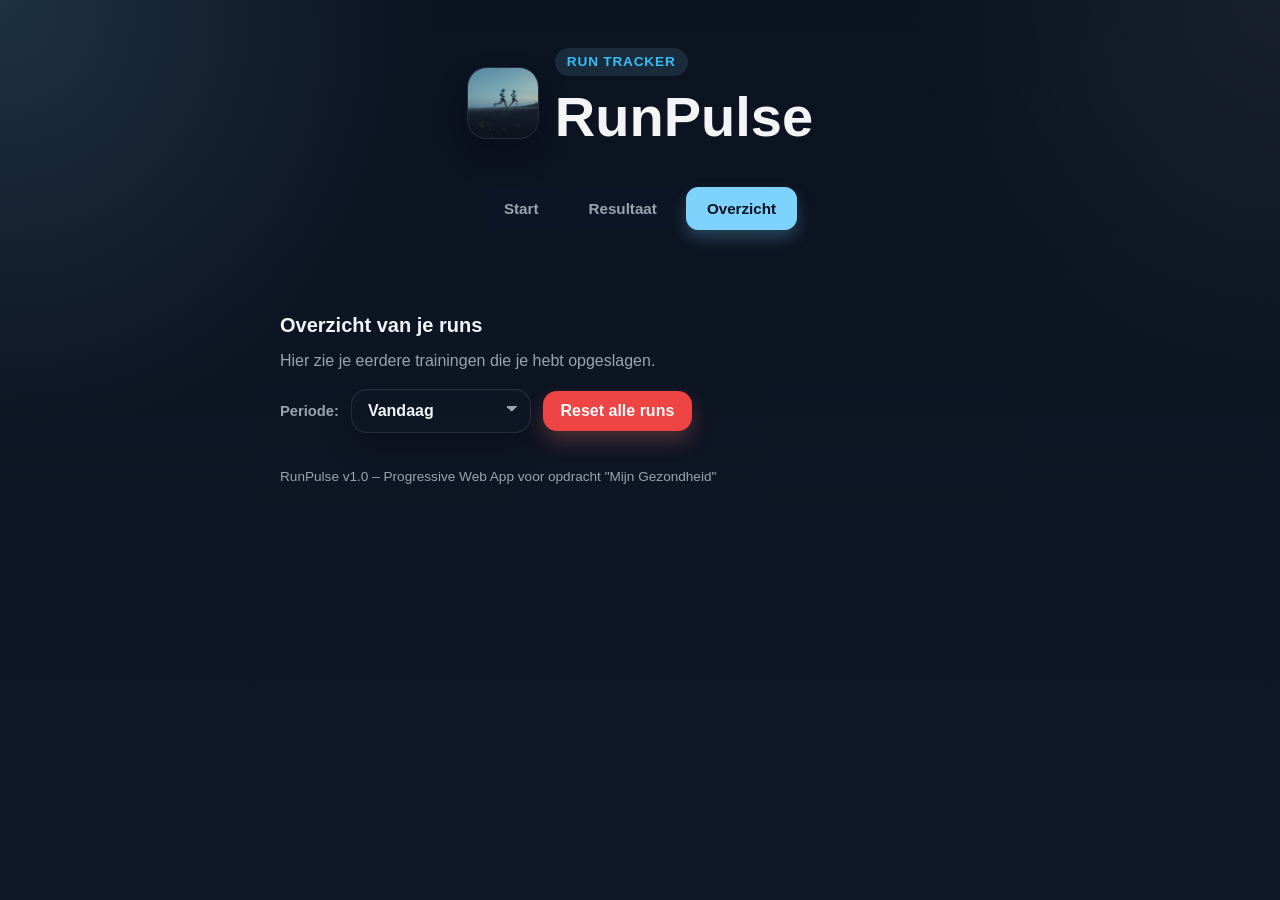
==== overzicht.html @ a912b18b "Improve navigation bar styling and accessibility - Enhanced navigation bar CSS with modern styling -" ====
<!DOCTYPE html>
<html lang="nl">
<head>
  <meta charset="UTF-8" />
  <meta name="viewport" content="width=device-width,initial-scale=1" />
  <title>RunPulse — Overzicht</title>
  <link rel="stylesheet" href="css/Style.css" />
  <link rel="manifest" href="manifest.json" />
  <meta name="theme-color" content="#111827" />
</head>
<body>
  <header class="hero">
    <div class="hero__content">
      <div class="hero-brand">
        <img class="hero-logo" src="icons/hardlopen.png" alt="RunPulse logo" />
        <div class="hero-brand__text">
          <p class="eyebrow">Run tracker</p>
          <h1>RunPulse</h1>
        </div>
      </div>

      <nav class="main-nav" role="navigation" aria-label="Navigatie">
        <a href="Index.html">Start</a>
        <a href="resultaat.html">Resultaat</a>
        <a href="overzicht.html" class="active" aria-current="page">Overzicht</a>
      </nav>
    </div>
  </header>

  <main class="app-shell">
    <section id="overview" class="run-overview">
      <h2>Overzicht van je runs</h2>
      <p class="section-help">Hier zie je eerdere trainingen die je hebt opgeslagen.</p>

      <div class="overview-controls">
        <label for="period-select">Periode:</label>
        <select id="period-select">
          <option value="day">Vandaag</option>
          <option value="week">Deze week</option>
          <option value="month">Deze maand</option>
        </select>

        <button id="reset-all-btn" type="button" class="reset-btn">Reset alle runs</button>
      </div>

      <div id="runs-list"></div>

      <p class="app-footer-note">RunPulse v1.0 – Progressive Web App voor opdracht "Mijn Gezondheid"</p>
    </section>
  </main>

  <script src="js/app.js" defer></script>
  <script>
    if ('serviceWorker' in navigator) {
      navigator.serviceWorker.register('./service-worker.js').catch(()=>{});
    }
  </script>
</body>
</html>
---- css/Style.css ----
* {
  margin: 0;
  padding: 0;
  box-sizing: border-box;
}

:root {
  --bg: #0b1220;
  --bg-accent: #111827;
  --surface: rgba(17, 24, 39, 0.82);
  --surface-strong: #0f172a;
  --text: #f3f4f6;
  --muted: #9ca3af;
  --primary: #7dd3fc;
  --primary-dark: #38bdf8;
  --primary-soft: rgba(125, 211, 252, 0.12);
  --shadow: 0 24px 60px rgba(0, 0, 0, 0.35);
  --border: rgba(255, 255, 255, 0.08);
}

body {
  font-family: "Segoe UI", Arial, sans-serif;
  color-scheme: dark;
  background:
    radial-gradient(circle at top left, rgba(125, 211, 252, 0.16), transparent 28%),
    radial-gradient(circle at right top, rgba(255, 255, 255, 0.06), transparent 24%),
    linear-gradient(180deg, var(--bg) 0%, var(--bg-accent) 100%);
  color: var(--text);
  min-height: 100vh;
}

header.hero {
  color: var(--text);
  padding: 3rem 1rem 1.5rem;
  text-align: center;
}

.hero__content {
  max-width: 720px;
  margin: 0 auto;
}

.hero-brand {
  display: flex;
  align-items: center;
  justify-content: center;
  gap: 1rem;
  margin-bottom: 0.75rem;
}

.hero-logo {
  width: 72px;
  height: 72px;
  flex: 0 0 auto;
  object-fit: cover;
  border-radius: 20px;
  border: 1px solid rgba(255, 255, 255, 0.1);
  background: rgba(15, 23, 42, 0.9);
  box-shadow: 0 16px 30px rgba(0, 0, 0, 0.28);
}

.hero-brand__text {
  text-align: left;
}

.eyebrow {
  display: inline-block;
  margin-bottom: 0.75rem;
  padding: 0.4rem 0.75rem;
  border-radius: 999px;
  background: var(--primary-soft);
  color: var(--primary-dark);
  font-size: 0.85rem;
  font-weight: 700;
  letter-spacing: 0.06em;
  text-transform: uppercase;
}

.hero h1 {
  font-size: clamp(2rem, 7vw, 3.5rem);
  line-height: 1.05;
  margin-bottom: 0.75rem;
}

.hero__text {
  max-width: 42rem;
  margin: 0 auto;
  color: var(--muted);
  font-size: 1.05rem;
}

.lang-switch,
.overview-controls {
  display: flex;
  align-items: stretch;
  justify-content: flex-start;
  gap: 0.75rem;
  flex-wrap: wrap;
}

.main-nav {
  display: flex;
  gap: 0.5rem;
  justify-content: center;
  align-items: center;
  margin: 1.75rem 0 1.25rem;
  flex-wrap: wrap;
}

.main-nav a {
  display: inline-flex;
  align-items: center;
  justify-content: center;
  padding: 0.75rem 1.25rem;
  border-radius: 12px;
  color: var(--muted);
  text-decoration: none;
  font-weight: 600;
  font-size: 0.95rem;
  transition: all 0.3s ease;
  border: 1.5px solid transparent;
  background: rgba(15, 23, 42, 0.5);
}

.main-nav a:hover {
  color: var(--primary);
  background: rgba(125, 211, 252, 0.1);
  border-color: rgba(125, 211, 252, 0.3);
  transform: translateY(-2px);
}

.main-nav a.active {
  color: #08111f;
  background: var(--primary);
  border-color: var(--primary);
  box-shadow: 0 8px 16px rgba(125, 211, 252, 0.25);
}

.main-nav a.active:hover {
  background: var(--primary-dark);
  border-color: var(--primary-dark);
  box-shadow: 0 10px 20px rgba(125, 211, 252, 0.35);
}

.lang-switch {
  margin-top: 1.25rem;
  justify-content: center;
}

.lang-switch label,
.overview-controls label {
  color: var(--muted);
  font-size: 0.92rem;
  font-weight: 700;
}

.lang-switch select,
.overview-controls select {
  width: 100%;
  min-width: 0;
  padding: 0.8rem 2.7rem 0.8rem 1rem;
  border: 1px solid rgba(148, 163, 184, 0.18);
  border-radius: 16px;
  background:
    linear-gradient(180deg, rgba(18, 26, 44, 0.98), rgba(12, 18, 32, 0.98));
  color: var(--text);
  font: inherit;
  font-weight: 700;
  box-shadow:
    0 14px 28px rgba(0, 0, 0, 0.22),
    inset 0 1px 0 rgba(255, 255, 255, 0.04);
  cursor: pointer;
  appearance: none;
  -webkit-appearance: none;
  -moz-appearance: none;
  background-image:
    linear-gradient(45deg, transparent 50%, var(--muted) 50%),
    linear-gradient(135deg, var(--muted) 50%, transparent 50%);
  background-position:
    calc(100% - 18px) calc(50% - 2px),
    calc(100% - 12px) calc(50% - 2px);
  background-size: 6px 6px, 6px 6px;
  background-repeat: no-repeat;
}

.lang-switch select:hover,
.overview-controls select:hover {
  border-color: rgba(125, 211, 252, 0.45);
  transform: translateY(-1px);
}

.lang-switch select:focus,
.overview-controls select:focus {
  outline: 3px solid rgba(125, 211, 252, 0.24);
  outline-offset: 3px;
  border-color: rgba(125, 211, 252, 0.45);
}

.lang-switch select option,
.overview-controls select option {
  background: #0f172a;
  color: #f3f4f6;
}

.app-shell {
  padding: 0.75rem 1rem 2rem;
}

#hardloop-data.stats-card {
  width: min(100%, 760px);
  margin: 0 auto;
  padding: 1rem;
  background: var(--surface);
  border: 1px solid var(--border);
  border-radius: 22px;
  box-shadow: var(--shadow);
  backdrop-filter: blur(12px);
}

.stats-card__header {
  display: flex;
  flex-direction: column;
  align-items: flex-start;
  gap: 0.75rem;
  margin-bottom: 1.25rem;
}

.stats-card__header h2 {
  font-size: 1.25rem;
}

.section-help {
  margin-bottom: 1rem;
  color: var(--muted);
  line-height: 1.5;
}

.section-help--small {
  margin-top: -0.25rem;
  margin-bottom: 0.85rem;
  font-size: 0.92rem;
}

.stat-explain,
.field-help,
.control-help {
  margin-top: 0.4rem;
  color: var(--muted);
  font-size: 0.9rem;
  line-height: 1.45;
}

.control-help {
  display: block;
  width: 100%;
  margin-top: -0.15rem;
}

.status-pill {
  padding: 0.55rem 0.85rem;
  border-radius: 999px;
  background: rgba(125, 211, 252, 0.12);
  color: #bae6fd;
  font-size: 0.9rem;
  font-weight: 700;
  white-space: nowrap;
}

.stats-grid {
  display: grid;
  grid-template-columns: 1fr;
  gap: 0.85rem;
}

.stats-grid--single {
  grid-template-columns: 1fr;
}

.stat-box {
  padding: 1rem;
  background: linear-gradient(180deg, rgba(15, 23, 42, 0.96), rgba(17, 24, 39, 0.92));
  border: 1px solid rgba(255, 255, 255, 0.08);
  border-radius: 18px;
}

.stat-box--timer {
  text-align: center;
  padding: 1.25rem 1rem;
}

.stat-label {
  display: block;
  margin-bottom: 0.5rem;
  color: var(--muted);
  font-size: 0.92rem;
}

.stat-box strong {
  font-size: clamp(1.8rem, 4vw, 2.6rem);
  line-height: 1;
}

.progress-wrap {
  margin: 1.25rem 0 0.75rem;
}

.progress-bar {
  height: 12px;
  overflow: hidden;
  border-radius: 999px;
  background: rgba(255, 255, 255, 0.08);
}

.progress-bar__fill {
  width: 32%;
  height: 100%;
  border-radius: inherit;
  background: linear-gradient(90deg, var(--primary-dark), var(--primary));
}

.helper-text {
  color: var(--muted);
  line-height: 1.6;
}

.run-summary {
  margin-top: 1rem;
  padding: 0.9rem;
  border-radius: 18px;
  background: rgba(15, 23, 42, 0.88);
  border: 1px solid rgba(255, 255, 255, 0.08);
}

.is-hidden {
  display: none;
}

.summary-label {
  display: block;
  margin-bottom: 0.65rem;
  font-weight: 700;
}

.summary-controls {
  display: flex;
  gap: 0.75rem;
  flex-wrap: wrap;
  flex-direction: column;
}

.distance-group {
  width: 100%;
}

.field-label {
  display: block;
  margin-bottom: 0.4rem;
  color: var(--muted);
  font-size: 0.92rem;
  font-weight: 700;
}

.summary-controls input {
  width: 100%;
  padding: 0.9rem 1rem;
  border: 1px solid rgba(255, 255, 255, 0.08);
  border-radius: 14px;
  font: inherit;
  color: var(--text);
  background: rgba(15, 23, 42, 0.98);
}

.summary-controls input:focus {
  outline: 3px solid rgba(125, 211, 252, 0.22);
  outline-offset: 2px;
}

.result-card {
  margin-top: 1rem;
  padding: 1rem;
  border-radius: 18px;
  background: rgba(17, 24, 39, 0.96);
  border: 1px solid rgba(255, 255, 255, 0.08);
}

.result-message {
  font-weight: 800;
  font-size: 1.05rem;
}

.result-details {
  margin-top: 0.35rem;
  color: var(--muted);
  line-height: 1.5;
}

.controls {
  display: flex;
  flex-direction: column;
  gap: 0.85rem;
  margin-top: 1.25rem;
}

button {
  width: 100%;
  appearance: none;
  background: var(--primary);
  color: #08111f;
  padding: 0.9rem 1.35rem;
  border: none;
  border-radius: 14px;
  font: inherit;
  font-weight: 700;
  cursor: pointer;
  transition: transform 0.2s ease, box-shadow 0.2s ease, background 0.2s ease, opacity 0.2s ease;
  box-shadow: 0 12px 24px rgba(47, 125, 74, 0.22);
}

button:hover {
  background: var(--primary-dark);
  transform: translateY(-1px);
}

button:active {
  transform: translateY(0);
}

button:disabled {
  opacity: 0.55;
  cursor: not-allowed;
  box-shadow: none;
}

#stop-btn {
  background: #334155;
  color: #f8fafc;
  box-shadow: 0 12px 24px rgba(15, 23, 42, 0.25);
}

#stop-btn:hover {
  background: #1f2937;
}

button:focus-visible {
  outline: 3px solid rgba(125, 211, 252, 0.35);
  outline-offset: 3px;
}

.run-overview {
  width: min(100%, 760px);
  margin: 1.5rem auto 0;
  padding: 0 1rem 2.5rem;
}

.run-overview h2 {
  margin-bottom: 0.75rem;
  font-size: 1.25rem;
}

.run-overview > .section-help {
  margin-bottom: 1rem;
}

#runs-list {
  display: grid;
  gap: 1rem;
  margin-top: 0.75rem;
}

.version-note {
  margin-top: 1.25rem;
  color: rgba(156, 163, 175, 0.9);
  font-size: 0.9rem;
  text-align: center;
}

.run-item {
  display: flex;
  flex-direction: column;
  align-items: stretch;
  justify-content: flex-start;
  gap: 1rem;
  padding: 1rem;
  border-radius: 18px;
  background: rgba(17, 24, 39, 0.9);
  border: 1px solid rgba(255, 255, 255, 0.08);
}

.run-item__main p {
  margin-bottom: 0.35rem;
}

.run-item__desc {
  color: var(--muted);
  font-size: 0.92rem;
}

.run-item__delete {
  align-self: flex-end;
  flex: 0 0 auto;
  width: 2.5rem;
  height: 2.5rem;
  padding: 0;
  border-radius: 999px;
  background: rgba(148, 163, 184, 0.16);
  color: var(--text);
  box-shadow: none;
}

.run-item__delete:hover {
  background: rgba(248, 113, 113, 0.22);
}

/* Reset-knop styling */
.reset-btn {
  width: auto;
  padding: 0.7rem 1.1rem;
  background: #ef4444;
  color: #f9fafb;
  box-shadow: 0 10px 20px rgba(248, 113, 113, 0.25);
}

.reset-btn:hover {
  background: #dc2626;
}

.reset-btn:disabled {
  opacity: 0.6;
  cursor: not-allowed;
  box-shadow: none;
}

@media (max-width: 640px) {
  header.hero {
    padding-top: 2rem;
  }

  .hero-brand {
    gap: 0.85rem;
  }

  .hero-logo {
    width: 60px;
    height: 60px;
    border-radius: 18px;
  }

  .hero-brand__text {
    text-align: left;
  }

  .status-pill {
    align-self: flex-start;
  }

  .reset-btn {
    padding: 0.55rem 0.95rem;
    font-size: 0.95rem;
  }
}

@media (min-width: 640px) {
  .app-shell {
    padding: 1rem 1.25rem 3rem;
  }

  #hardloop-data.stats-card {
    padding: clamp(1.25rem, 3vw, 2rem);
    border-radius: 28px;
  }

  .stats-card__header {
    flex-direction: row;
    justify-content: space-between;
    align-items: flex-start;
    margin-bottom: 1.5rem;
  }

  .stats-grid {
    grid-template-columns: repeat(2, minmax(0, 1fr));
    gap: 1rem;
  }

  .stat-box {
    padding: 1.25rem;
  }

  .stat-box--timer {
    padding: 1.6rem 1.25rem;
  }

  .run-summary {
    padding: 1rem;
    border-radius: 22px;
  }

  .summary-controls {
    flex-direction: row;
    align-items: flex-end;
  }

  .distance-group {
    flex: 1 1 160px;
    width: auto;
  }

  .summary-controls input {
    width: auto;
  }

  .controls {
    flex-direction: row;
    flex-wrap: wrap;
  }

  button {
    width: auto;
  }

  .lang-switch,
  .overview-controls {
    align-items: center;
  }

  .lang-switch select {
    width: auto;
    min-width: 100px;
  }

  .overview-controls select {
    width: auto;
    min-width: 180px;
  }

  .run-overview {
    padding: 0 1.25rem 3rem;
  }

  .run-item {
    flex-direction: row;
    align-items: flex-start;
    justify-content: space-between;
  }

  .run-item__delete {
    align-self: auto;
  }

.app-footer-note {
  margin-top: 1.5rem;
  color: var(--muted);
  font-size: 0.85rem;
}
}
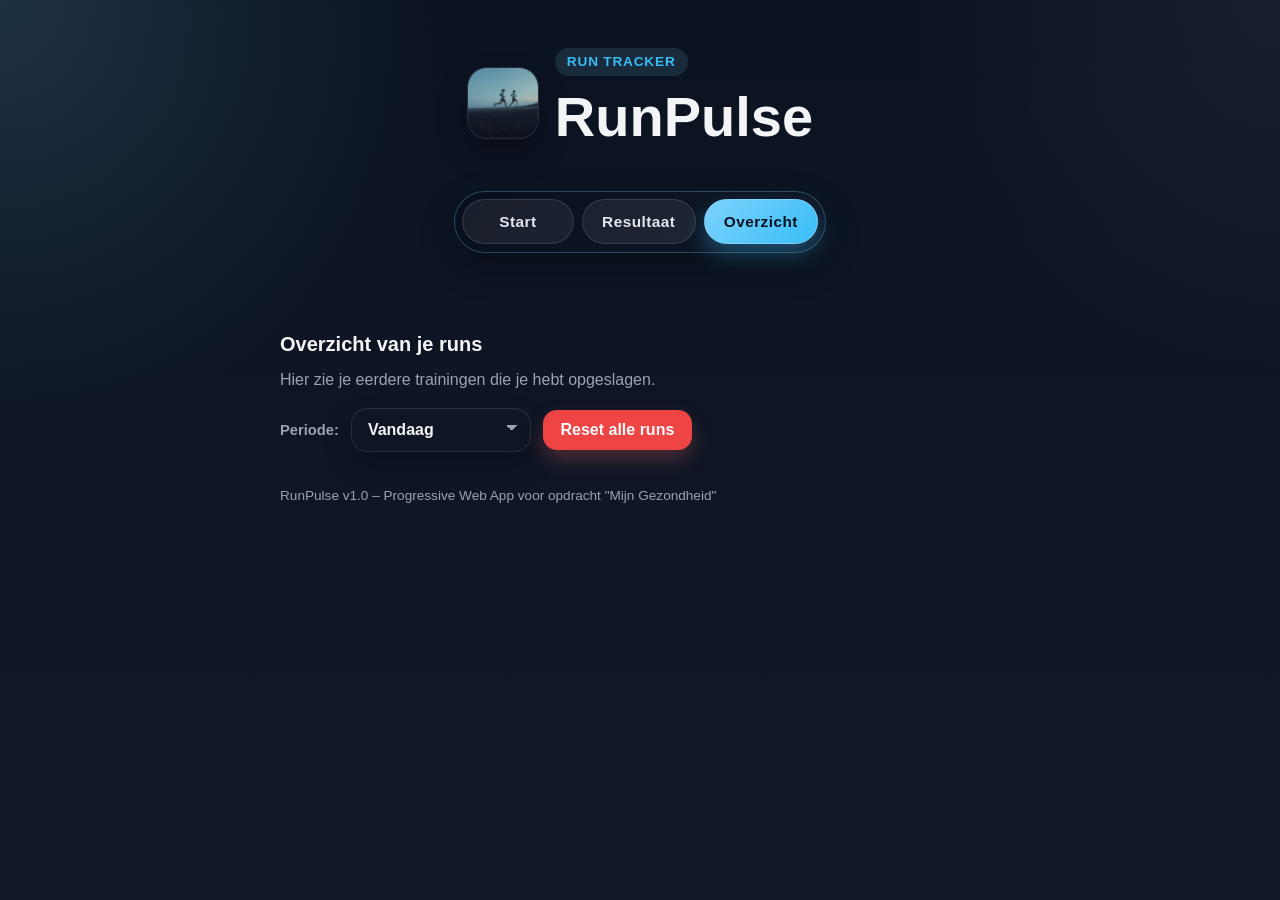
==== commit d58da928: "Cache en stylesheet vernieuwd" ====
--- a/overzicht.html
+++ b/overzicht.html
@@ -4,7 +4,7 @@
   <meta charset="UTF-8" />
   <meta name="viewport" content="width=device-width,initial-scale=1" />
   <title>RunPulse — Overzicht</title>
-  <link rel="stylesheet" href="css/Style.css" />
+  <link rel="stylesheet" href="css/Style.css?v=3" />
   <link rel="manifest" href="manifest.json" />
   <meta name="theme-color" content="#111827" />
 </head>
@@ -20,7 +20,7 @@
       </div>
 
       <nav class="main-nav" role="navigation" aria-label="Navigatie">
-        <a href="Index.html">Start</a>
+        <a href="index.html">Start</a>
         <a href="resultaat.html">Resultaat</a>
         <a href="overzicht.html" class="active" aria-current="page">Overzicht</a>
       </nav>
--- a/css/Style.css
+++ b/css/Style.css
@@ -36,8 +36,11 @@
 }
 
 .hero__content {
-  max-width: 720px;
+  max-width: 760px;
   margin: 0 auto;
+  display: flex;
+  flex-direction: column;
+  align-items: center;
 }
 
 .hero-brand {
@@ -99,47 +102,56 @@
 }
 
 .main-nav {
-  display: flex;
+  display: inline-flex;
+  align-items: center;
+  justify-content: center;
   gap: 0.5rem;
-  justify-content: center;
-  align-items: center;
-  margin: 1.75rem 0 1.25rem;
+  margin: 1.25rem auto 1rem;
+  padding: 0.45rem;
   flex-wrap: wrap;
+  border: 1px solid rgba(125, 211, 252, 0.28);
+  border-radius: 999px;
+  background: linear-gradient(135deg, rgba(8, 15, 28, 0.98), rgba(17, 24, 39, 0.95));
+  backdrop-filter: blur(14px);
+  box-shadow: 0 14px 34px rgba(0, 0, 0, 0.28);
 }
 
 .main-nav a {
   display: inline-flex;
   align-items: center;
   justify-content: center;
-  padding: 0.75rem 1.25rem;
-  border-radius: 12px;
-  color: var(--muted);
-  text-decoration: none;
-  font-weight: 600;
-  font-size: 0.95rem;
-  transition: all 0.3s ease;
-  border: 1.5px solid transparent;
-  background: rgba(15, 23, 42, 0.5);
+  min-width: 112px;
+  padding: 0.8rem 1.2rem;
+  border-radius: 999px;
+  color: #e2e8f0 !important;
+  text-decoration: none !important;
+  font-weight: 800;
+  font-size: 0.96rem;
+  letter-spacing: 0.03em;
+  transition: all 0.2s ease;
+  position: relative;
+  overflow: hidden;
+  background: rgba(255, 255, 255, 0.07) !important;
+  border: 1px solid rgba(255, 255, 255, 0.12);
 }
 
 .main-nav a:hover {
-  color: var(--primary);
-  background: rgba(125, 211, 252, 0.1);
-  border-color: rgba(125, 211, 252, 0.3);
+  color: white !important;
+  background: rgba(56, 189, 248, 0.2) !important;
   transform: translateY(-2px);
+  box-shadow: 0 8px 16px rgba(0, 0, 0, 0.2);
 }
 
 .main-nav a.active {
-  color: #08111f;
-  background: var(--primary);
-  border-color: var(--primary);
-  box-shadow: 0 8px 16px rgba(125, 211, 252, 0.25);
+  color: #04111f !important;
+  background: linear-gradient(135deg, #7dd3fc, #38bdf8) !important;
+  border-color: #7dd3fc;
+  box-shadow: 0 10px 22px rgba(56, 189, 248, 0.34);
 }
 
 .main-nav a.active:hover {
-  background: var(--primary-dark);
-  border-color: var(--primary-dark);
-  box-shadow: 0 10px 20px rgba(125, 211, 252, 0.35);
+  background: linear-gradient(135deg, #38bdf8, #7dd3fc) !important;
+  transform: translateY(-2px);
 }
 
 .lang-switch {
